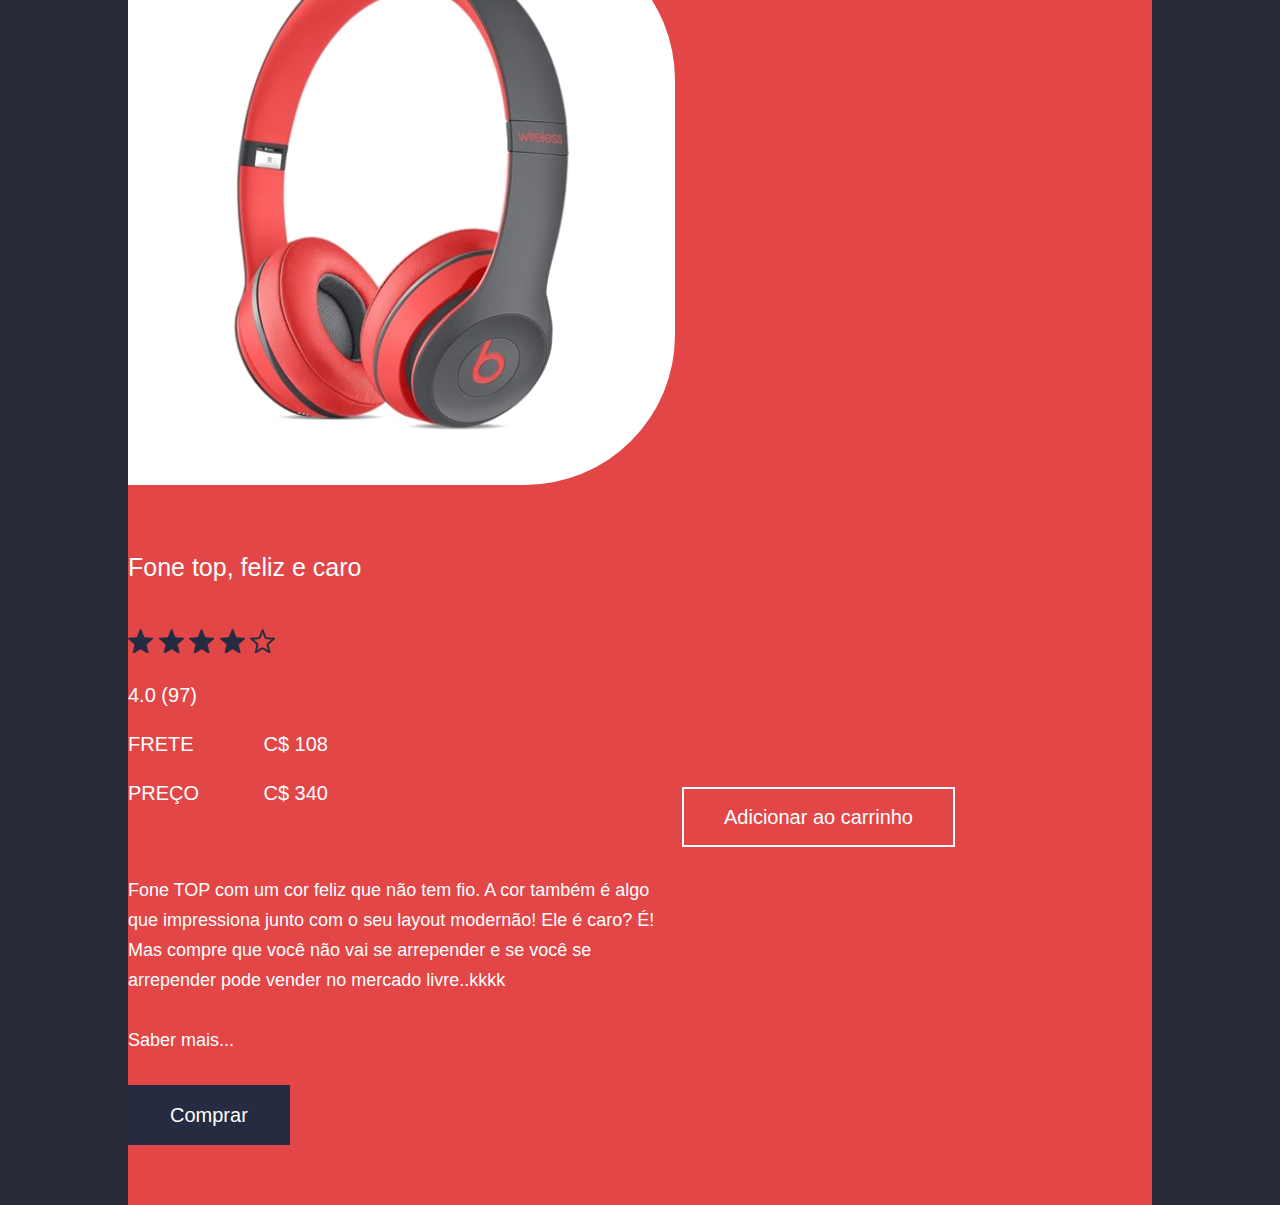
==== index.html @ f1c636e8 "Desafio 006 Easy" ====
<!DOCTYPE html>

<head>
  <meta charset="utf-8" />
  <title>Loja de Fone</title>
  <link rel="stylesheet" type="text/css" href="css/reset.css" />
  <link rel="stylesheet" type="text/css" href="css/base.css" />
  <link rel="stylesheet" type="text/css" href="css/container-store.css" />
  <link rel="stylesheet" type="text/css" href="css/header-store.css" />
  <link rel="stylesheet" type="text/css" href="css/description-product.css" />
  <link rel="stylesheet" type="text/css" href="css/wrap-product.css" />
  <link rel="stylesheet" type="text/css" href="css/photo-product.css" />
  <link rel="stylesheet" type="text/css" href="css/button-store.css" />
</head>

<body>
  <div class="container-store">
    <header class="header-store">
      <h1 class="title">Logo</h1>

      <nav class="navigation">
        <a class="action" href="#">Produtos</a>
        <a class="action" href="#">Serviços</a>
        <a class="action -last" href="#">Carrinho (10)</a>
      </nav>
    </header>
    <figure class="photo-product">
      <img src="images/fone.png" alt="" />
    </figure>
    <section class="wrap-product">
      <dl class="description-product">
        <dt class="title">Fone top, feliz e caro</dt>
        <dd class="item">
          <img src="images/estrela-cheia.png" alt="" />
          <img src="images/estrela-cheia.png" alt="" />
          <img src="images/estrela-cheia.png" alt="" />
          <img src="images/estrela-cheia.png" alt="" />
          <img src="images/estrela-vazia.png" alt="" />
        </dd>
        <dd class="item">4.0 (97)</dd>
        <dd class="item -info">
          <strong class="contrast">Frete</strong>C$ 108
        </dd>
        <dd class="item -info -last">
          <strong class="contrast">Preço</strong>C$ 340
        </dd>
        <dd class="text">
          Fone TOP com um cor feliz que não tem fio. A cor também é algo que
          impressiona junto com o seu layout modernão! Ele é caro? É! Mas compre
          que você não vai se arrepender e se você se arrepender pode vender no
          mercado livre..kkkk
        </dd>
        <dd class="text">
          <a class="action" href="#">Saber mais...</a>
        </dd>
      </dl>
    </section>
    <button class="button-store -secondary">Adicionar ao carrinho</button>
    <a class="button-store" href="comprar.html">Comprar</a>
  </div>
</body>
---- css/base.css ----
body {
  background-color: #252a34;
}
---- css/container-store.css ----
.container-store {
  width: 80%;
  background-color: #e24647;
  padding: 60px 0;
  position: absolute;
  top: 50%;
  left: 50%;
  transform: translate(-50%, -50%);
}
---- css/header-store.css ----
.header-store {
  color: #ffffff;
  overflow: hidden;
  margin-bottom: 135px;
  padding: 0 60px;
}

.header-store .title {
  font-family: Paralucent, sans-serif;
  font-size: 40px;
  text-transform: uppercase;
  float: left;
}

.header-store .navigation {
  font-size: 21px;
  float: right;
}

.header-store .action {
  font-family: -apple-system, BlinkMacSystemFont, "Segoe UI", Roboto, Oxygen,
    Ubuntu, Cantarell, "Open Sans", "Helvetica Neue", sans-serif;
  text-decoration: none;
  color: inherit;
  margin-right: 60px;
}

.header-store .action.-last {
  margin-right: 0;
}
---- css/description-product.css ----
.description-product {
  color: #ffffff;
  font-size: 20px;
  line-height: 24px;
  font-family: -apple-system, BlinkMacSystemFont, "Segoe UI", Roboto, Oxygen,
    Ubuntu, Cantarell, "Open Sans", "Helvetica Neue", sans-serif;
}

.description-product > .title {
  font-size: 25px;
  margin-bottom: 50px;
}

.description-product > .item {
  font-size: 20px;
  margin-bottom: 25px;
}

.description-product > .item.-info {
  width: 200px;
  text-align: right;
}

.description-product > .item.-last {
  margin-bottom: 70px;
}

.description-product .contrast {
  text-transform: uppercase;
  float: left;
}

.description-product > .text {
  font-size: 18px;
  margin-bottom: 30px;
  line-height: 30px;
}

.description-product .action {
  color: inherit;
  text-decoration: none;
}

.productActions dd {
  float: left;
  margin-right: 40px;
}
---- css/wrap-product.css ----
.wrap-product {
  display: inline-block;
  max-width: 550px;
  vertical-align: middle;
}
---- css/photo-product.css ----
.photo-product {
  display: inline-block;
  height: 555px;
  background-color: #ffffff;
  vertical-align: middle;
  border-radius: 0 150px 150px 0;
  margin-right: 150px;
  margin-bottom: 70px;
}
---- css/button-store.css ----
.button-store {
  /* btn standard */
  box-sizing: border-box;
  display: inline-block;
  padding: 16px 40px;
  font-size: 20px;
  line-height: 24px;
  font-family: -apple-system, BlinkMacSystemFont, "Segoe UI", Roboto, Oxygen,
    Ubuntu, Cantarell, "Open Sans", "Helvetica Neue", sans-serif;
  text-align: center;
  border: 2px solid;
  text-decoration: none;

  /* Primary */
  color: #ffffff;
  background-color: #252c41;
  border-color: #252c41;
}

.button-store.-secondary {
  background-color: transparent;
  border: solid 2px;
  border-color: #ffffff;
  margin-right: 40px;
}

.button-store > button,
.button-store > a {
  background-color: inherit;
  color: inherit;
  font-size: inherit;
  border: none;
  text-decoration: inherit;
}
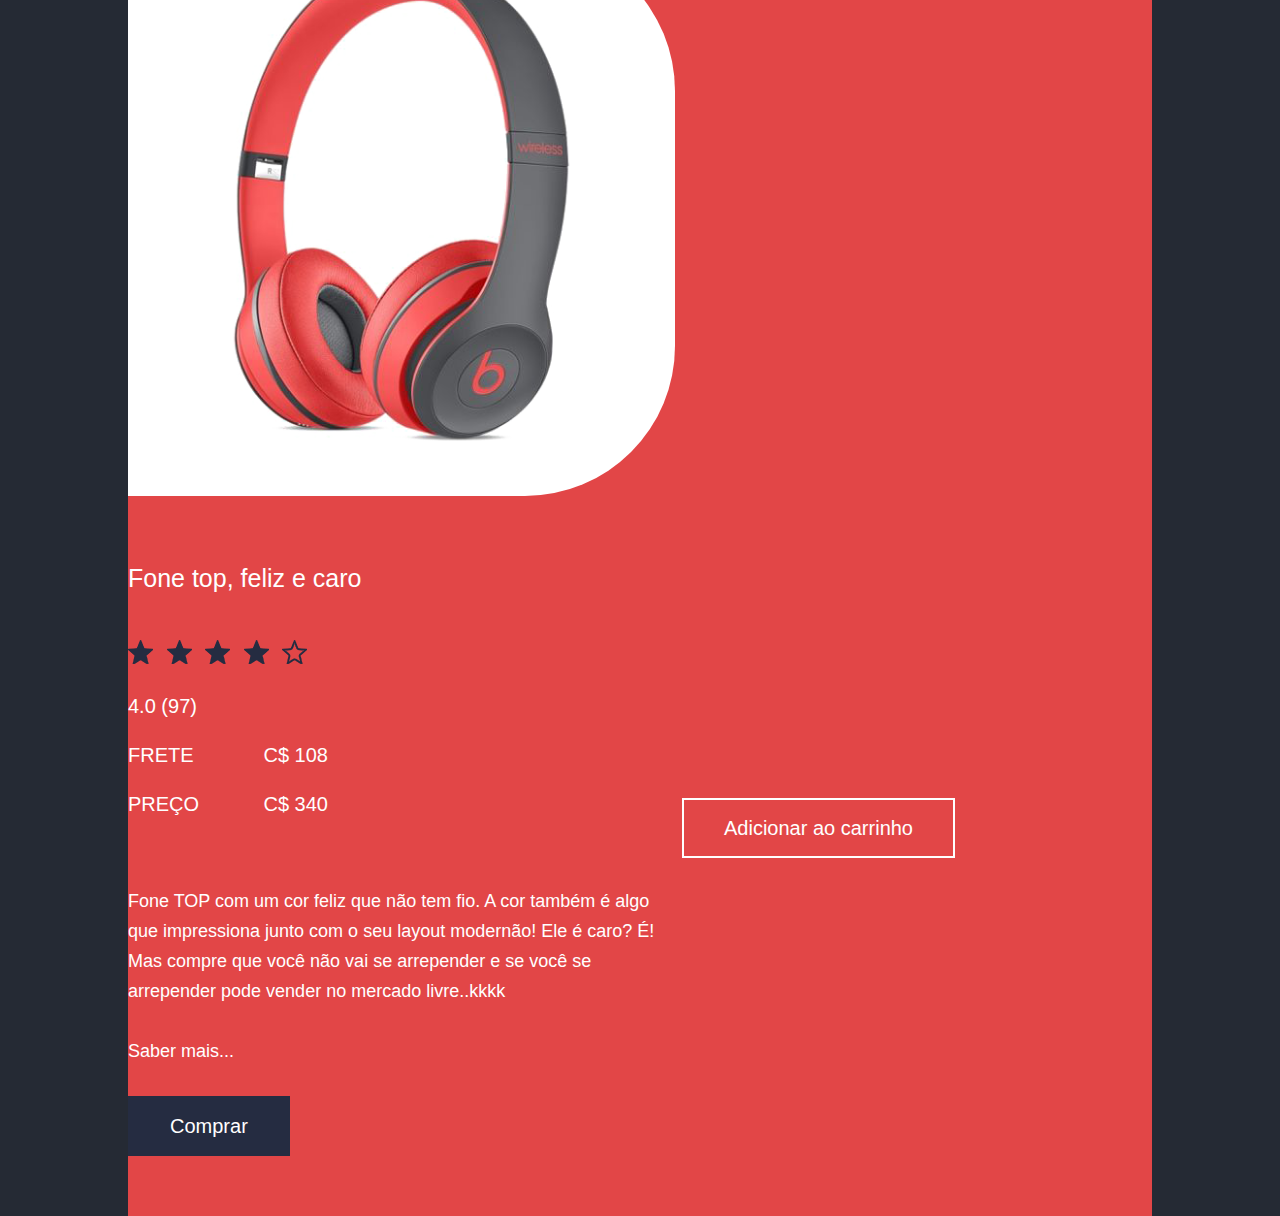
==== commit bbdaff51: "Desafio 006 Normal" ====
--- a/index.html
+++ b/index.html
@@ -17,7 +17,9 @@
   <div class="container-store">
     <header class="header-store">
       <h1 class="title">Logo</h1>
-
+      <form>
+        <input class="busca" type="search" name="busca" placeholder="Busca" />
+      </form>
       <nav class="navigation">
         <a class="action" href="#">Produtos</a>
         <a class="action" href="#">Serviços</a>
--- a/css/header-store.css
+++ b/css/header-store.css
@@ -28,3 +28,30 @@
 .header-store .action.-last {
   margin-right: 0;
 }
+
+.header-store form {
+  width: 50%;
+  display: inline-block;
+  text-align: right;
+}
+
+.header-store .busca {
+  width: 350px;
+  margin: 0 auto;
+  display: inline-block;
+  padding: 8px;
+  font-size: 20px;
+  font-family: -apple-system, BlinkMacSystemFont, "Segoe UI", Roboto, Oxygen,
+    Ubuntu, Cantarell, "Open Sans", "Helvetica Neue", sans-serif;
+  color: #ffffff;
+  border-top: 0;
+  border-right: 0;
+  border-left: 0;
+  border-bottom: solid 1px #ffffff;
+  border-radius: 0px;
+  background: transparent;
+}
+
+.header-store .busca::placeholder {
+  color: #ffffff;
+}
--- a/css/description-product.css
+++ b/css/description-product.css
@@ -24,6 +24,9 @@
 .description-product > .item.-last {
   margin-bottom: 70px;
 }
+.description-product > .item img {
+  margin-right: 8px;
+}
 
 .description-product .contrast {
   text-transform: uppercase;
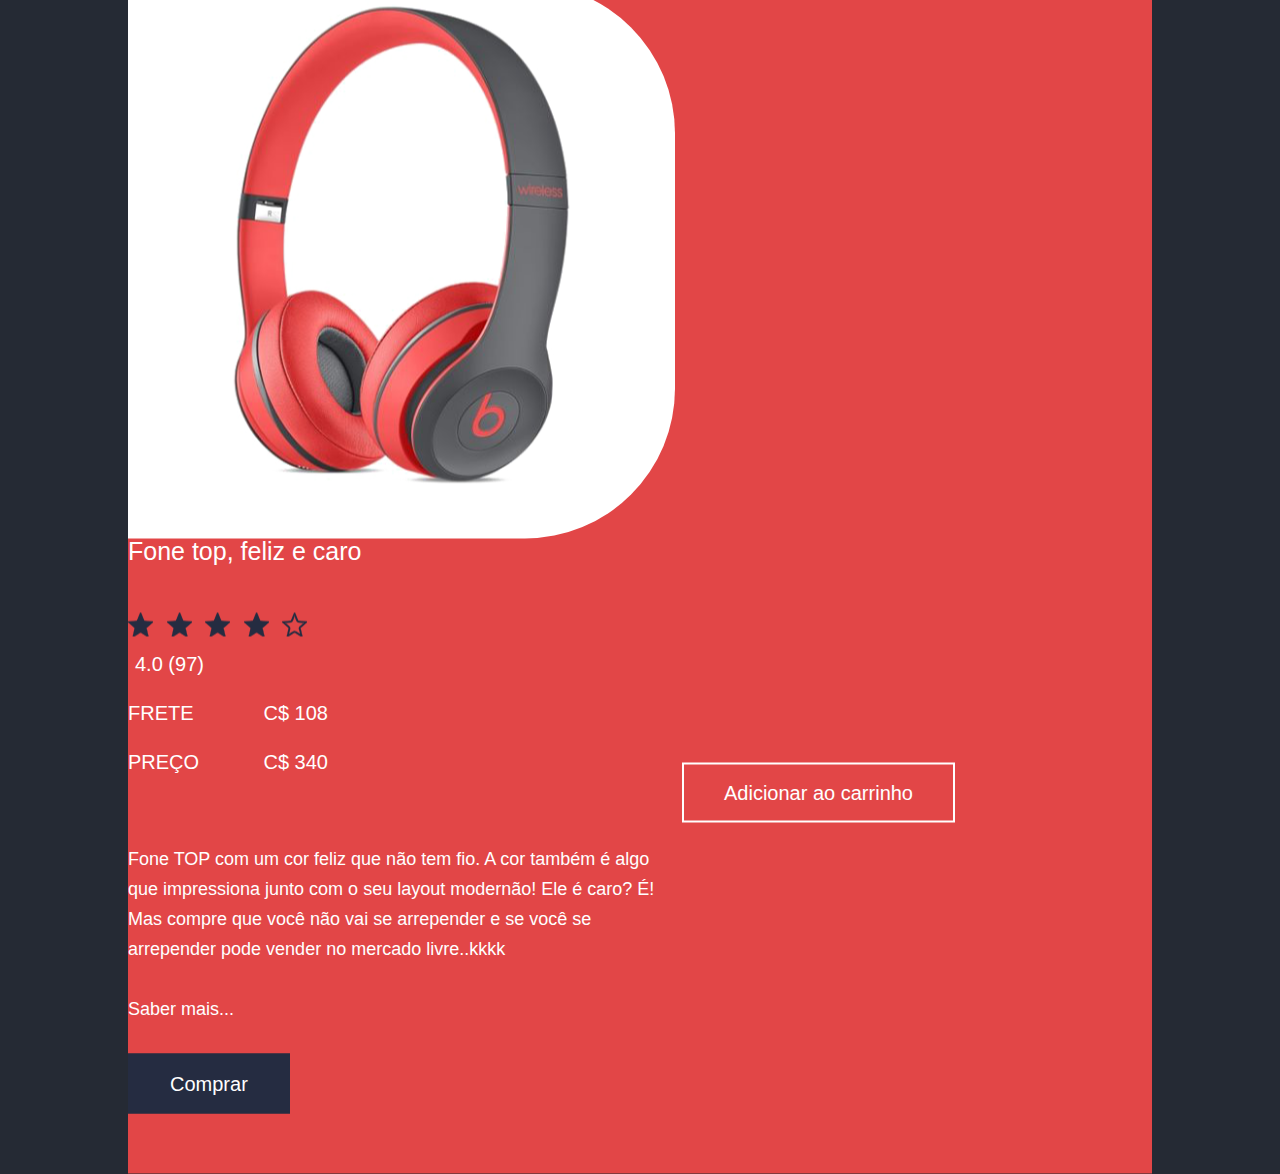
==== commit 7661f62b: "Correção Desafio Intermediario" ====
--- a/index.html
+++ b/index.html
@@ -32,12 +32,12 @@
     <section class="wrap-product">
       <dl class="description-product">
         <dt class="title">Fone top, feliz e caro</dt>
-        <dd class="item">
-          <img src="images/estrela-cheia.png" alt="" />
-          <img src="images/estrela-cheia.png" alt="" />
-          <img src="images/estrela-cheia.png" alt="" />
-          <img src="images/estrela-cheia.png" alt="" />
-          <img src="images/estrela-vazia.png" alt="" />
+        <dd class="item -star">
+          <img src="images/estrela-cheia.png" alt="Estrela" />
+          <img src="images/estrela-cheia.png" alt="Estrela" />
+          <img src="images/estrela-cheia.png" alt="Estrela" />
+          <img src="images/estrela-cheia.png" alt="Estrela" />
+          <img src="images/estrela-vazia.png" alt="Estrela" />
         </dd>
         <dd class="item">4.0 (97)</dd>
         <dd class="item -info">
--- a/css/header-store.css
+++ b/css/header-store.css
@@ -35,18 +35,15 @@
   text-align: right;
 }
 
-.header-store .busca {
+.header-store [type="search"] {
   width: 350px;
   margin: 0 auto;
-  display: inline-block;
   padding: 8px;
   font-size: 20px;
   font-family: -apple-system, BlinkMacSystemFont, "Segoe UI", Roboto, Oxygen,
     Ubuntu, Cantarell, "Open Sans", "Helvetica Neue", sans-serif;
-  color: #ffffff;
-  border-top: 0;
-  border-right: 0;
-  border-left: 0;
+  color: inherit;
+  border: none;
   border-bottom: solid 1px #ffffff;
   border-radius: 0px;
   background: transparent;
--- a/css/description-product.css
+++ b/css/description-product.css
@@ -14,6 +14,14 @@
 .description-product > .item {
   font-size: 20px;
   margin-bottom: 25px;
+}
+
+.description-product > .item.-star {
+  margin-bottom: 10px;
+}
+
+.description-product > .item.-star + .item {
+  margin-left: 7px;
 }
 
 .description-product > .item.-info {
--- a/css/photo-product.css
+++ b/css/photo-product.css
@@ -5,5 +5,4 @@
   vertical-align: middle;
   border-radius: 0 150px 150px 0;
   margin-right: 150px;
-  margin-bottom: 70px;
 }
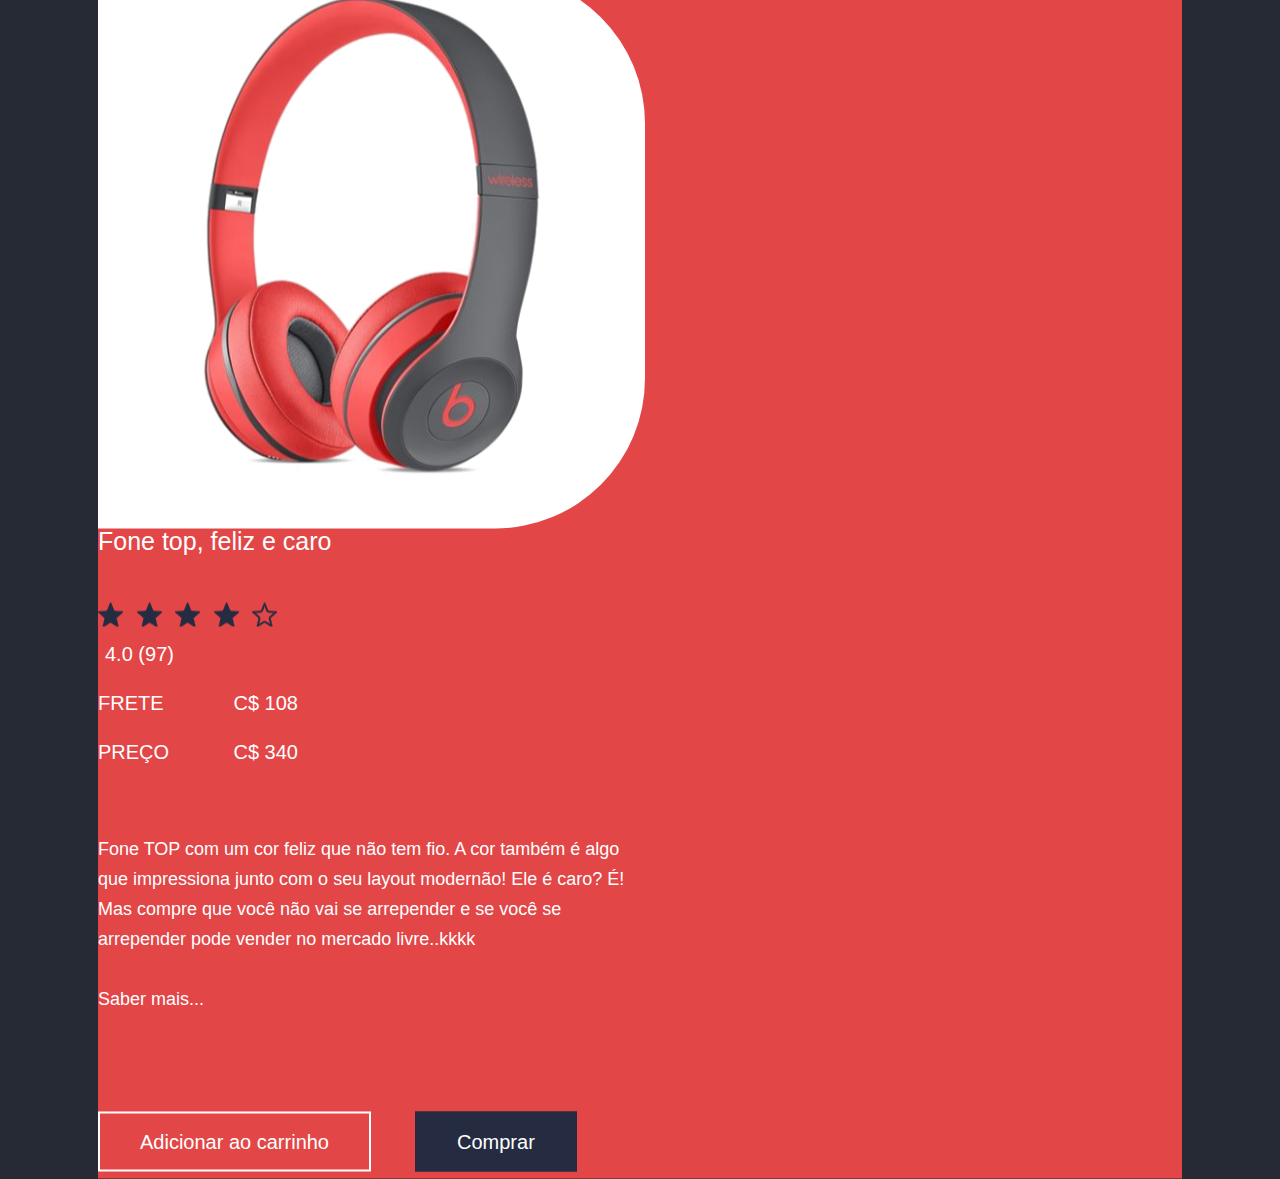
==== commit ce9b09ee: "Correção Desafio Avançado" ====
--- a/index.html
+++ b/index.html
@@ -52,12 +52,14 @@
           que você não vai se arrepender e se você se arrepender pode vender no
           mercado livre..kkkk
         </dd>
-        <dd class="text">
+        <dd class="text -more">
           <a class="action" href="#">Saber mais...</a>
         </dd>
       </dl>
+      <div class="buttons">
+        <button class="button-store -secondary">Adicionar ao carrinho</button>
+        <a class="button-store" href="comprar.html">Comprar</a>
+      </div>
     </section>
-    <button class="button-store -secondary">Adicionar ao carrinho</button>
-    <a class="button-store" href="comprar.html">Comprar</a>
   </div>
 </body>
--- a/css/container-store.css
+++ b/css/container-store.css
@@ -1,7 +1,7 @@
 .container-store {
   width: 80%;
   background-color: #e24647;
-  padding: 60px 0;
+  padding: 55px 60px 165px 0;
   position: absolute;
   top: 50%;
   left: 50%;
--- a/css/description-product.css
+++ b/css/description-product.css
@@ -32,6 +32,7 @@
 .description-product > .item.-last {
   margin-bottom: 70px;
 }
+
 .description-product > .item img {
   margin-right: 8px;
 }
@@ -47,6 +48,10 @@
   line-height: 30px;
 }
 
+.description-product > .text.-more {
+  margin-bottom: 0;
+}
+
 .description-product .action {
   color: inherit;
   text-decoration: none;
--- a/css/wrap-product.css
+++ b/css/wrap-product.css
@@ -2,4 +2,11 @@
   display: inline-block;
   max-width: 550px;
   vertical-align: middle;
+  position: relative;
 }
+
+.wrap-product > .buttons {
+  position: absolute;
+  bottom: 0;
+  transform: translateY(calc(100% + 98px));
+}
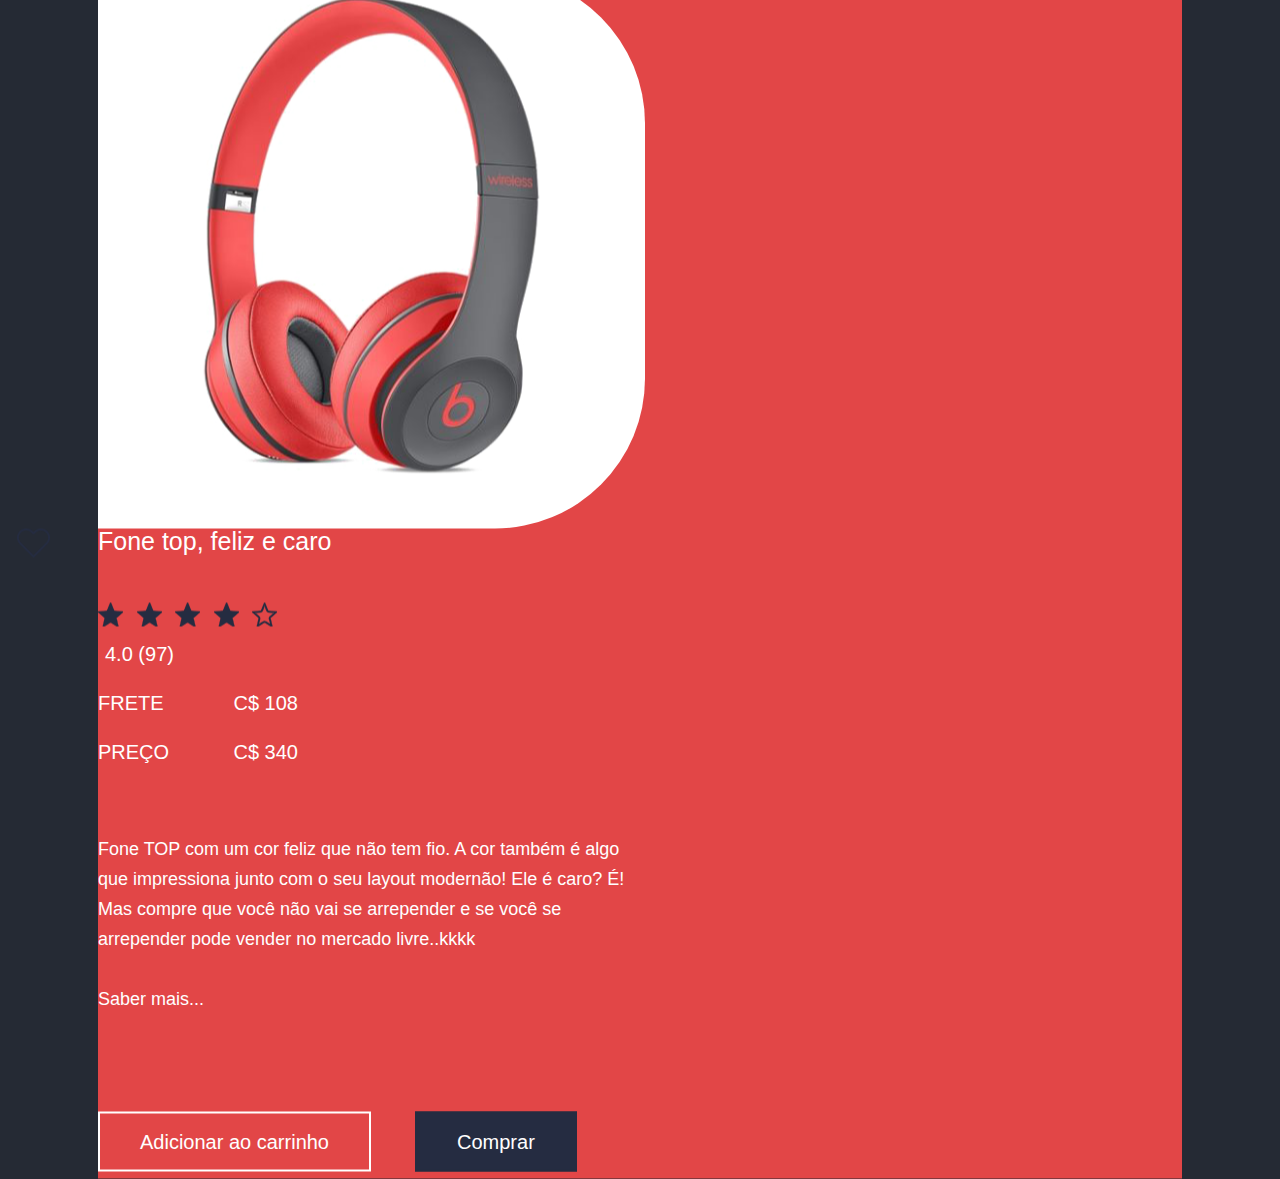
==== commit 7d1b96e3: "Desafio 007 Hard" ====
--- a/index.html
+++ b/index.html
@@ -31,6 +31,7 @@
     </figure>
     <section class="wrap-product">
       <dl class="description-product">
+        <img src="images/heart.png" alt="Coração" class="favorite" />
         <dt class="title">Fone top, feliz e caro</dt>
         <dd class="item -star">
           <img src="images/estrela-cheia.png" alt="Estrela" />
--- a/css/container-store.css
+++ b/css/container-store.css
@@ -7,3 +7,7 @@
   left: 50%;
   transform: translate(-50%, -50%);
 }
+
+.container-store .header-store > .title {
+  cursor: pointer;
+}
--- a/css/description-product.css
+++ b/css/description-product.css
@@ -4,6 +4,12 @@
   line-height: 24px;
   font-family: -apple-system, BlinkMacSystemFont, "Segoe UI", Roboto, Oxygen,
     Ubuntu, Cantarell, "Open Sans", "Helvetica Neue", sans-serif;
+}
+
+.description-product > .favorite {
+  position: absolute;
+  transform: translateX(-100%);
+  left: -48px;
 }
 
 .description-product > .title {
@@ -18,6 +24,7 @@
 
 .description-product > .item.-star {
   margin-bottom: 10px;
+  cursor: pointer;
 }
 
 .description-product > .item.-star + .item {
--- a/css/button-store.css
+++ b/css/button-store.css
@@ -10,6 +10,7 @@
   text-align: center;
   border: 2px solid;
   text-decoration: none;
+  cursor: pointer;
 
   /* Primary */
   color: #ffffff;
@@ -17,11 +18,25 @@
   border-color: #252c41;
 }
 
+.button-store:hover {
+  background-color: #ffffff;
+  border: solid 2px;
+  border-color: #ffffff;
+  color: #252c41;
+}
+
 .button-store.-secondary {
   background-color: transparent;
   border: solid 2px;
   border-color: #ffffff;
   margin-right: 40px;
+}
+
+.button-store.-secondary:hover {
+  background-color: #ffffff;
+  border: solid 2px;
+  border-color: #ffffff;
+  color: #e24647;
 }
 
 .button-store > button,
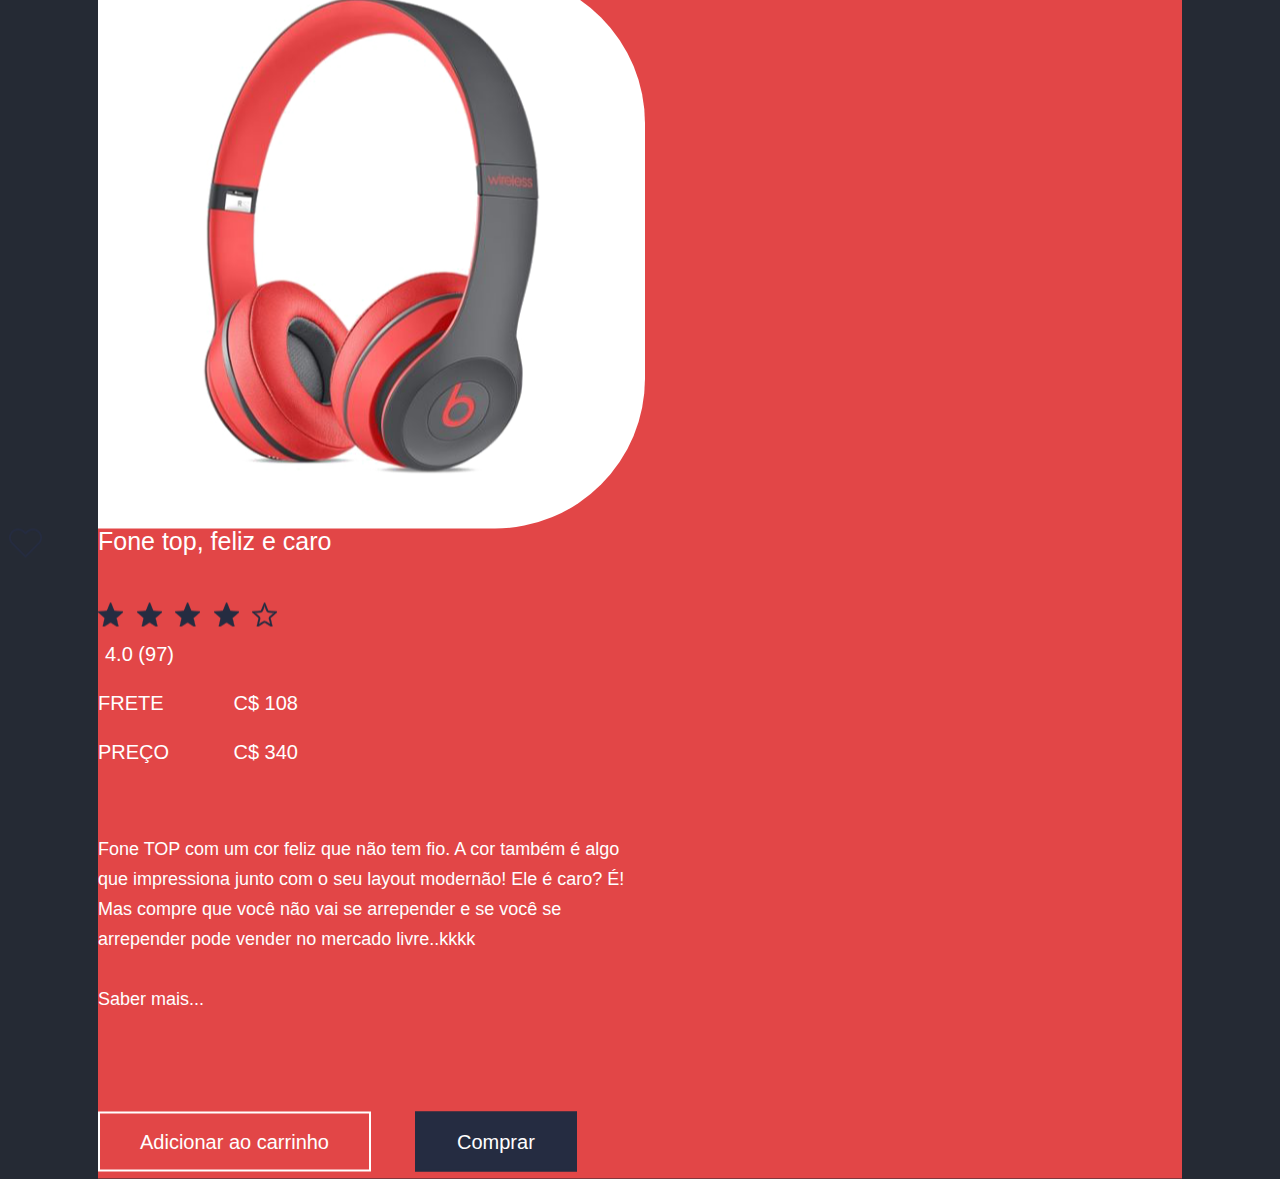
==== commit 534661bb: "Correção desafio 007 hard" ====
--- a/index.html
+++ b/index.html
@@ -31,8 +31,10 @@
     </figure>
     <section class="wrap-product">
       <dl class="description-product">
-        <img src="images/heart.png" alt="Coração" class="favorite" />
         <dt class="title">Fone top, feliz e caro</dt>
+        <dd class="item -heart">
+          <img src="images/heart.png" alt="Coração" />
+        </dd>
         <dd class="item -star">
           <img src="images/estrela-cheia.png" alt="Estrela" />
           <img src="images/estrela-cheia.png" alt="Estrela" />
@@ -59,7 +61,7 @@
       </dl>
       <div class="buttons">
         <button class="button-store -secondary">Adicionar ao carrinho</button>
-        <a class="button-store" href="comprar.html">Comprar</a>
+        <a class="button-store" href="#">Comprar</a>
       </div>
     </section>
   </div>
--- a/css/description-product.css
+++ b/css/description-product.css
@@ -4,12 +4,6 @@
   line-height: 24px;
   font-family: -apple-system, BlinkMacSystemFont, "Segoe UI", Roboto, Oxygen,
     Ubuntu, Cantarell, "Open Sans", "Helvetica Neue", sans-serif;
-}
-
-.description-product > .favorite {
-  position: absolute;
-  transform: translateX(-100%);
-  left: -48px;
 }
 
 .description-product > .title {
@@ -25,6 +19,13 @@
 .description-product > .item.-star {
   margin-bottom: 10px;
   cursor: pointer;
+}
+
+.description-product > .item.-heart {
+  position: absolute;
+  transform: translateX(-100%);
+  left: -48px;
+  top: 0;
 }
 
 .description-product > .item.-star + .item {
--- a/css/button-store.css
+++ b/css/button-store.css
@@ -1,38 +1,43 @@
 .button-store {
-  /* btn standard */
   box-sizing: border-box;
   display: inline-block;
-  padding: 16px 40px;
+  background-color: #252c41;
   font-size: 20px;
-  line-height: 24px;
+  color: #ffffff;
   font-family: -apple-system, BlinkMacSystemFont, "Segoe UI", Roboto, Oxygen,
     Ubuntu, Cantarell, "Open Sans", "Helvetica Neue", sans-serif;
+  padding: 16px 40px;
+  line-height: 24px;
+  margin-right: 0;
   text-align: center;
-  border: 2px solid;
   text-decoration: none;
+  border: 2px solid #252c41;
   cursor: pointer;
 
-  /* Primary */
-  color: #ffffff;
-  background-color: #252c41;
-  border-color: #252c41;
+  transition: all 300ms linear;
 }
 
-.button-store:hover {
+.button-store:hover,
+.button-store:focus {
   background-color: #ffffff;
-  border: solid 2px;
-  border-color: #ffffff;
   color: #252c41;
+  border: 2px solid #ffffff;
+}
+
+.button-store:active {
+  transform: scale(0.9);
 }
 
 .button-store.-secondary {
+  box-sizing: border-box;
   background-color: transparent;
-  border: solid 2px;
-  border-color: #ffffff;
+  border: 2px solid #ffffff;
+  border-color: ;
   margin-right: 40px;
 }
 
-.button-store.-secondary:hover {
+.button-store.-secondary:hover,
+.button-store.-secondary:focus {
   background-color: #ffffff;
   border: solid 2px;
   border-color: #ffffff;
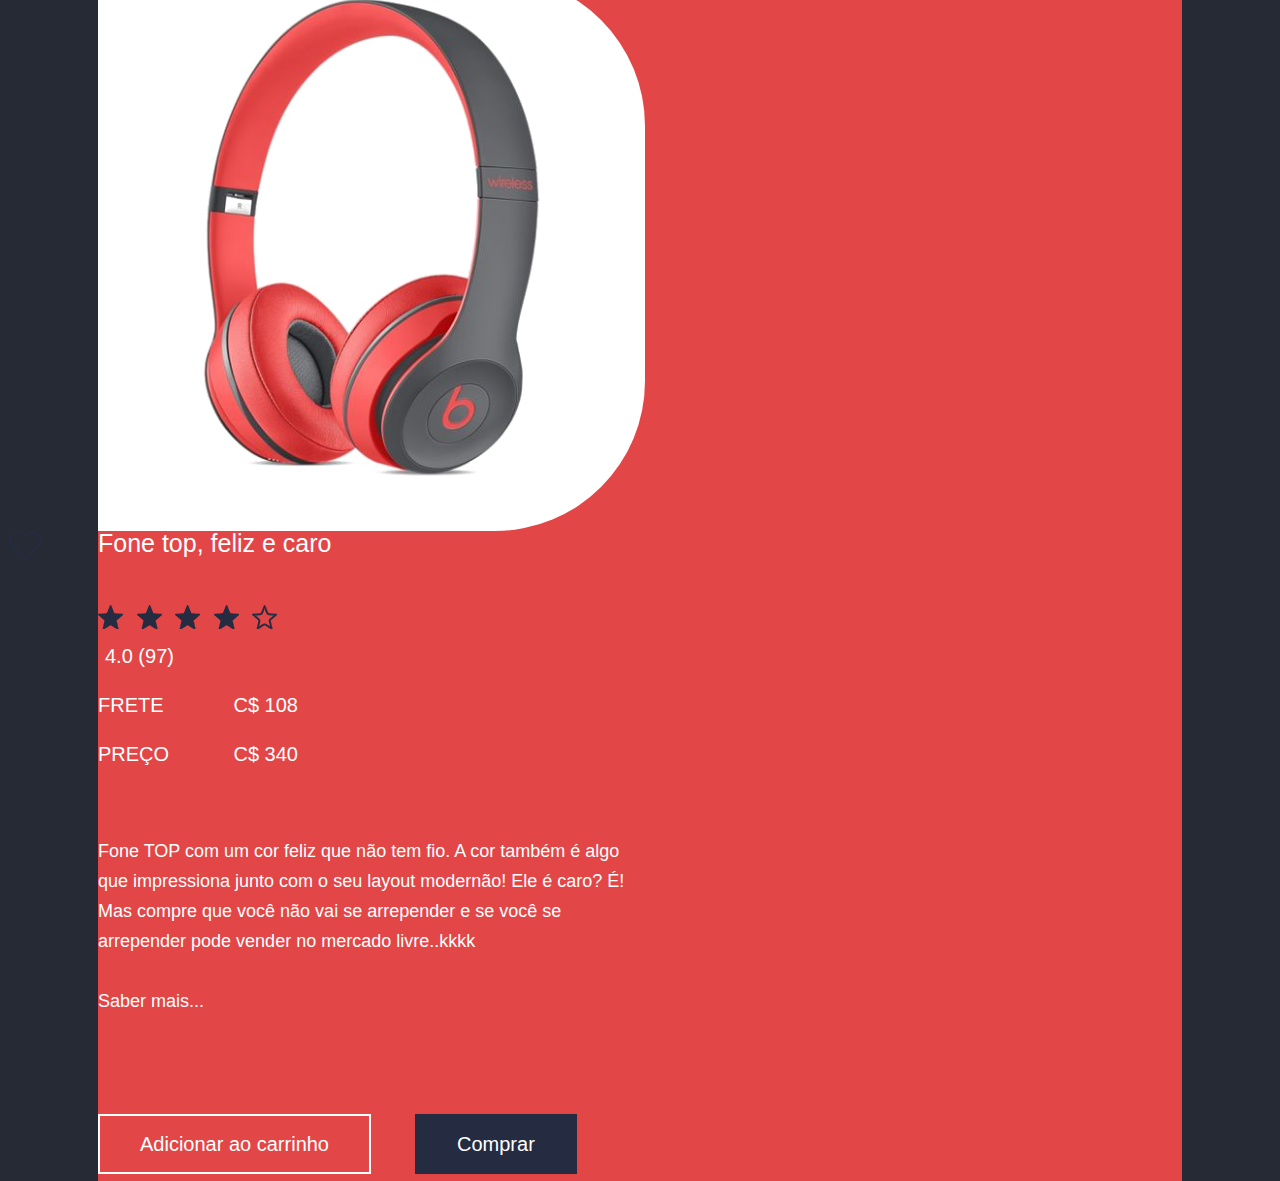
==== commit a8151270: "add icon animations" ====
--- a/index.html
+++ b/index.html
@@ -33,14 +33,14 @@
       <dl class="description-product">
         <dt class="title">Fone top, feliz e caro</dt>
         <dd class="item -heart">
-          <img src="images/heart.png" alt="Coração" />
+          <img class="icon" src="images/heart.png" alt="Coração" />
         </dd>
         <dd class="item -star">
-          <img src="images/estrela-cheia.png" alt="Estrela" />
-          <img src="images/estrela-cheia.png" alt="Estrela" />
-          <img src="images/estrela-cheia.png" alt="Estrela" />
-          <img src="images/estrela-cheia.png" alt="Estrela" />
-          <img src="images/estrela-vazia.png" alt="Estrela" />
+          <img class="icon" src="images/estrela-cheia.png" alt="Estrela" />
+          <img class="icon" src="images/estrela-cheia.png" alt="Estrela" />
+          <img class="icon" src="images/estrela-cheia.png" alt="Estrela" />
+          <img class="icon" src="images/estrela-cheia.png" alt="Estrela" />
+          <img class="icon" src="images/estrela-vazia.png" alt="Estrela" />
         </dd>
         <dd class="item">4.0 (97)</dd>
         <dd class="item -info">
--- a/css/header-store.css
+++ b/css/header-store.css
@@ -23,6 +23,31 @@
   text-decoration: none;
   color: inherit;
   margin-right: 60px;
+  float: left;
+}
+
+.header-store .action:after {
+  content: "";
+  display: block;
+  width: 100%;
+  height: 2px;
+  margin-top: 4px;
+  background-color: #ffffff;
+  transform: scaleX(0) translateZ(0);
+  transform-origin: left;
+  transition: all 200ms linear;
+}
+
+.header-store .action:hover:after {
+  content: "";
+  display: block;
+  width: 100%;
+  height: 2px;
+  margin-top: 4px;
+  background-color: #ffffff;
+  transform: scaleX(1) translateZ(0);
+  transform-origin: left;
+  transition: all 200ms linear;
 }
 
 .header-store .action.-last {
--- a/css/description-product.css
+++ b/css/description-product.css
@@ -26,10 +26,24 @@
   transform: translateX(-100%);
   left: -48px;
   top: 0;
+  cursor: pointer;
+  transition: all 100ms linear;
+}
+
+.description-product > .item.-heart:hover {
+  transform: translateX(-100%);
 }
 
 .description-product > .item.-star + .item {
   margin-left: 7px;
+}
+
+.description-product .icon {
+  transition: all 100ms linear;
+}
+
+.description-product .icon:hover {
+  transform: scale(1.2);
 }
 
 .description-product > .item.-info {
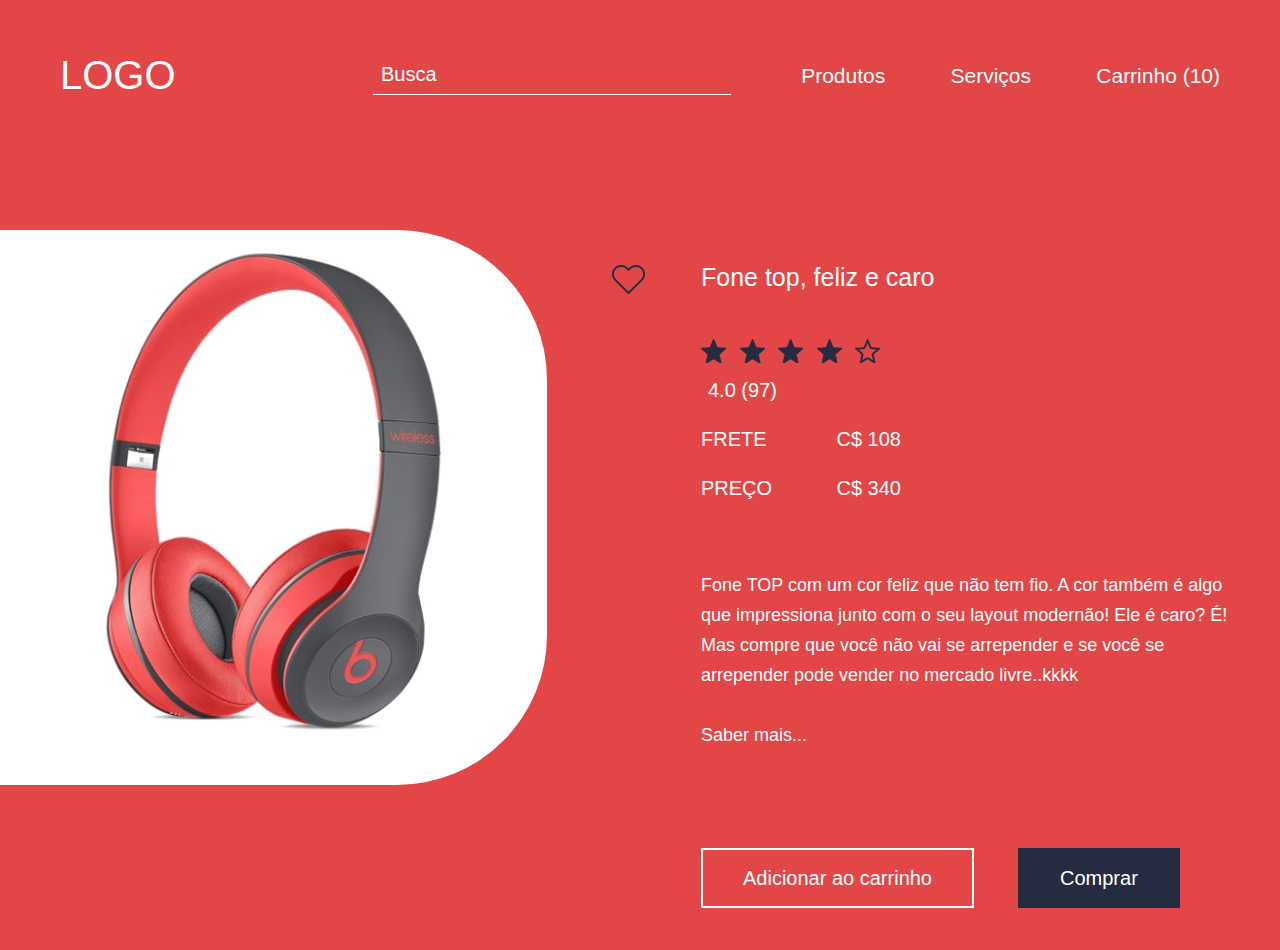
==== commit 08f9720a: "Fim da aula 010" ====
--- a/index.html
+++ b/index.html
@@ -2,6 +2,10 @@
 
 <head>
   <meta charset="utf-8" />
+  <meta
+    name="viewport"
+    content="width=device-width; initial-scale=1.0; user-scalable=no"
+  />
   <title>Loja de Fone</title>
   <link rel="stylesheet" type="text/css" href="css/reset.css" />
   <link rel="stylesheet" type="text/css" href="css/base.css" />
@@ -17,10 +21,8 @@
   <div class="container-store">
     <header class="header-store">
       <h1 class="title">Logo</h1>
-      <form>
+      <nav class="navigation">
         <input class="busca" type="search" name="busca" placeholder="Busca" />
-      </form>
-      <nav class="navigation">
         <a class="action" href="#">Produtos</a>
         <a class="action" href="#">Serviços</a>
         <a class="action -last" href="#">Carrinho (10)</a>
--- a/css/container-store.css
+++ b/css/container-store.css
@@ -1,13 +1,39 @@
 .container-store {
   width: 80%;
+  max-width: 1330px;
   background-color: #e24647;
   padding: 55px 60px 165px 0;
   position: absolute;
   top: 50%;
   left: 50%;
   transform: translate(-50%, -50%);
+  /* transition: all 300ms ease-in-out; */
 }
 
-.container-store .header-store > .title {
-  cursor: pointer;
+@media (max-width: 1570px), (max-height: 850px) {
+  .container-store {
+    width: 100%;
+    max-width: 100%;
+    position: static;
+    transform: none;
+  }
 }
+@media (max-width: 960px) {
+  .container-store {
+    padding-right: 30px;
+  }
+}
+
+@media (max-height: 850px) {
+  .container-store {
+    max-width: 1330px;
+    margin-left: auto;
+    margin-right: auto;
+  }
+}
+
+@media (max-width: 420px) {
+  .container-store {
+    padding-right: 15px;
+  }
+}
--- a/css/header-store.css
+++ b/css/header-store.css
@@ -10,48 +10,12 @@
   font-size: 40px;
   text-transform: uppercase;
   float: left;
+  cursor: pointer;
 }
 
 .header-store .navigation {
   font-size: 21px;
   float: right;
-}
-
-.header-store .action {
-  font-family: -apple-system, BlinkMacSystemFont, "Segoe UI", Roboto, Oxygen,
-    Ubuntu, Cantarell, "Open Sans", "Helvetica Neue", sans-serif;
-  text-decoration: none;
-  color: inherit;
-  margin-right: 60px;
-  float: left;
-}
-
-.header-store .action:after {
-  content: "";
-  display: block;
-  width: 100%;
-  height: 2px;
-  margin-top: 4px;
-  background-color: #ffffff;
-  transform: scaleX(0) translateZ(0);
-  transform-origin: left;
-  transition: all 200ms linear;
-}
-
-.header-store .action:hover:after {
-  content: "";
-  display: block;
-  width: 100%;
-  height: 2px;
-  margin-top: 4px;
-  background-color: #ffffff;
-  transform: scaleX(1) translateZ(0);
-  transform-origin: left;
-  transition: all 200ms linear;
-}
-
-.header-store .action.-last {
-  margin-right: 0;
 }
 
 .header-store form {
@@ -61,19 +25,94 @@
 }
 
 .header-store [type="search"] {
-  width: 350px;
-  margin: 0 auto;
+  background: transparent;
+  border: none;
+  border-bottom: 1px solid #fff;
+  color: inherit;
+  font-family: Arial, "Roboto", sans-serif;
+  font-size: 20px;
   padding: 8px;
-  font-size: 20px;
-  font-family: -apple-system, BlinkMacSystemFont, "Segoe UI", Roboto, Oxygen,
-    Ubuntu, Cantarell, "Open Sans", "Helvetica Neue", sans-serif;
-  color: inherit;
-  border: none;
-  border-bottom: solid 1px #ffffff;
-  border-radius: 0px;
-  background: transparent;
+  width: 358px;
+  margin-right: 65px;
+  vertical-align: bottom;
 }
 
 .header-store .busca::placeholder {
   color: #ffffff;
 }
+
+.header-store .action {
+  font-family: -apple-system, BlinkMacSystemFont, "Segoe UI", Roboto, Oxygen,
+    Ubuntu, Cantarell, "Open Sans", "Helvetica Neue", sans-serif;
+  display: inline-block;
+  text-decoration: none;
+  color: inherit;
+  margin-right: 60px;
+  padding-bottom: 8px;
+  position: relative;
+  vertical-align: super;
+}
+
+.header-store .action:after {
+  content: "";
+  height: 1px;
+  width: 100%;
+  background-color: #fff;
+  position: absolute;
+  bottom: 0;
+  left: 0;
+  transform: scaleX(0);
+  transition: transform 200ms linear;
+  transform-origin: center left;
+}
+
+.header-store .action:hover:after {
+  transform: scaleX(1);
+}
+
+.header-store .action.-last {
+  margin-right: 0;
+}
+
+@media (max-width: 1250px) {
+  .header-store .title {
+    float: none;
+    text-align: center;
+    margin-bottom: 20px;
+  }
+
+  .header-store .navigation {
+    float: none;
+    text-align: center;
+  }
+}
+
+@media (max-width: 960px) {
+  .header-store {
+    padding: 0 30px;
+  }
+  .header-store [type="search"] {
+    display: none;
+  }
+}
+
+@media (max-width: 640px) {
+  .header-store .action {
+    margin-right: 30px;
+  }
+}
+
+@media (max-width: 420px) {
+  .header-store {
+    padding: 0 15px;
+  }
+  .header-store .action {
+    margin-right: 10px;
+  }
+}
+
+@media (max-width: 360px) {
+  .header-store > .navigation {
+    display: none;
+  }
+}
